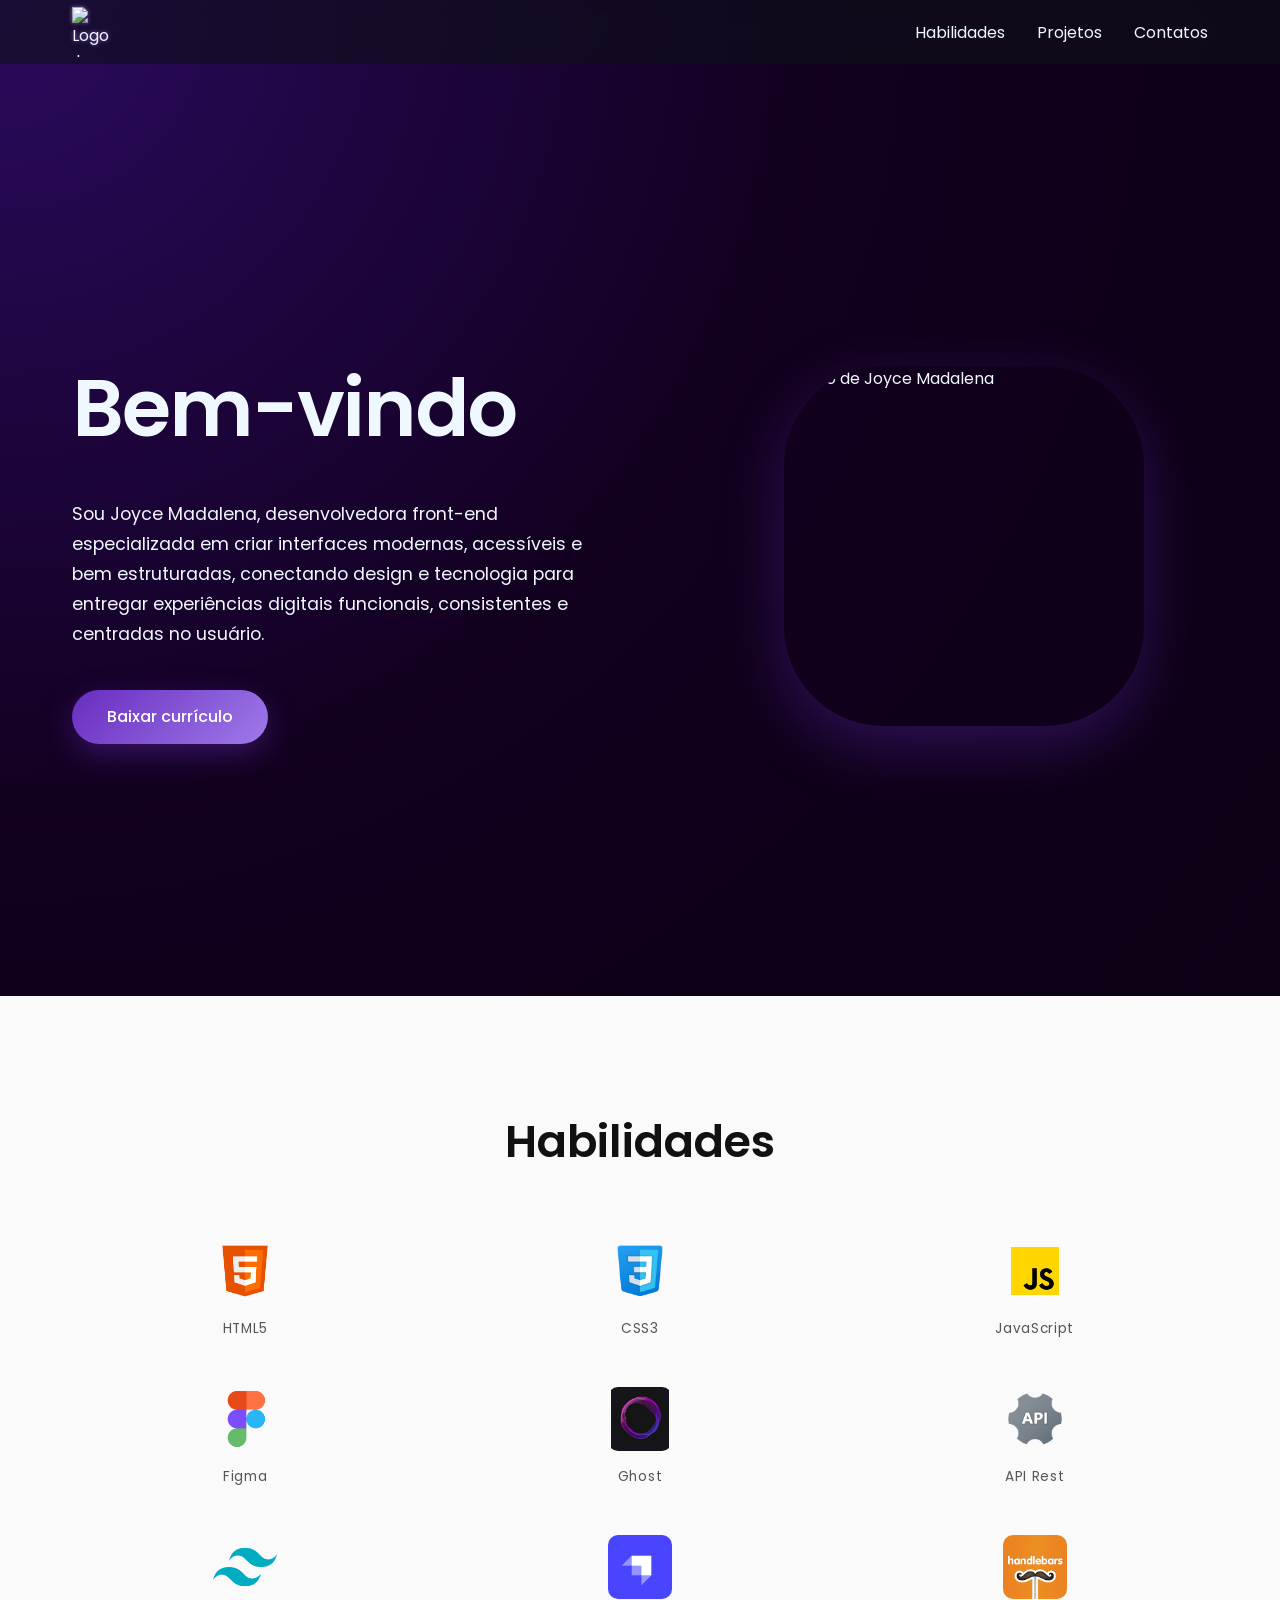
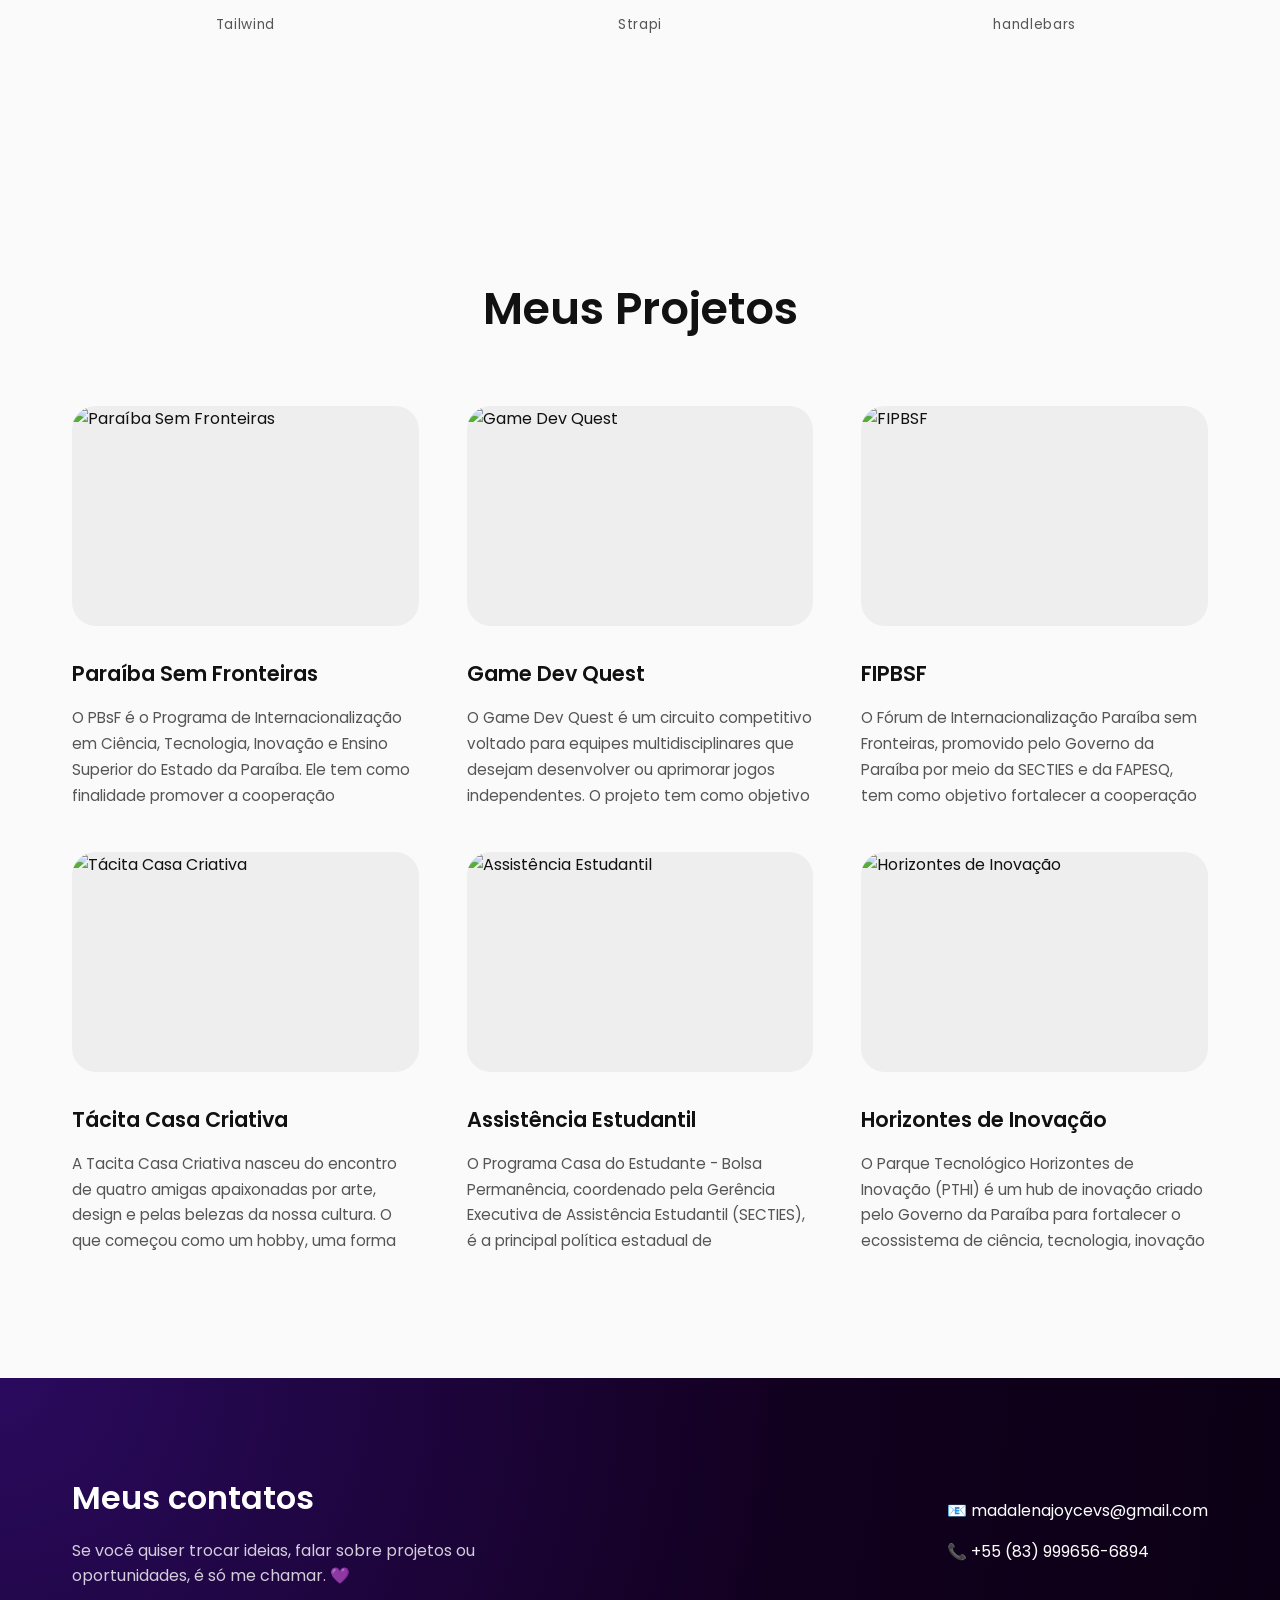
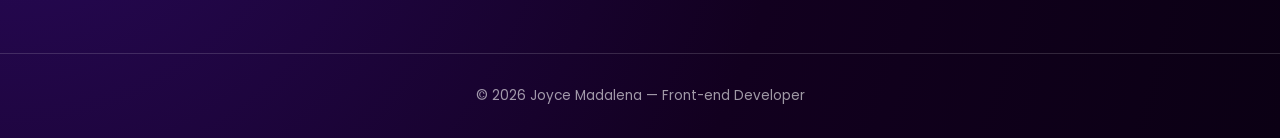
==== index.html @ c9e3b23d "criação de interface e indentidade visual do meu portfolio" ====
<!DOCTYPE html>
<html lang="pt-BR">
  <head>
    <meta charset="UTF-8" />
    <meta name="viewport" content="width=device-width, initial-scale=1.0" />
    <title>Joyce Madalena — Front-End Developer</title>
    <link
      href="https://fonts.googleapis.com/css2?family=Poppins:wght@300;400;600;700&display=swap"
      rel="stylesheet"
    />
    <link rel="stylesheet" href="assets/css/style.css" />
  </head>
  <body>
    <div id="header"></div>
    <div id="hero"></div>
    <div id="skills"></div>
    <div id="projects"></div>
    <div id="footer"></div>

    <script src="assets/js/script.js"></script>
    <script src="assets/js/menu-toggle.js"></script>
  </body>
</html>
---- assets/css/style.css ----
* {
  margin: 0;
  padding: 0;
  box-sizing: border-box;
  font-family: "Poppins", sans-serif;
}

.container {
  max-width: 1200px;
  margin: 0 auto;
  padding: 0 2rem;
}

.site-header {
  position: fixed;
  top: 0;
  width: 100%;
  z-index: 1000;
  backdrop-filter: blur(12px);
  background: rgba(15, 15, 26, 0.6);
  border-bottom: 0px solid rgba(255, 255, 255, 0.05);
  color: aliceblue;
}

.nav {
  display: flex;
  align-items: center;
  justify-content: space-between;
  height: 64px;
}

.logo {
  display: flex;
  align-items: center;
  gap: 0.6rem;
  font-size: 1.4rem;
  font-weight: 600;
  color: #ffffff;
  text-decoration: none;
}

.logo-icon {
  width: 50px;
  height: 50px;
  filter: drop-shadow(0 0 2px rgba(159, 122, 234, 0.7));
}

.nav-links {
  list-style: none;
  display: flex;
  gap: 2rem;
}

.nav-links a {
  text-decoration: none;
  color: var(--text);
  transition: color 0.3s;
}

.nav-links a:hover {
  color: var(--primary-glow);
}

/* Botão sanduíche */
.menu-toggle {
  display: none;
  flex-direction: column;
  gap: 6px;
  background: none;
  border: none;
  cursor: pointer;
}

.menu-toggle span {
  width: 24px;
  height: 2px;
  background: #ffffff;
  display: block;
}

.hero {
  background: radial-gradient(
    circle at top left,
    #2a0a5e 0%,
    #12001f 50%,
    #0b0014 100%
  );
  padding-top: 6rem;
}

.hero .container {
  display: grid;
  grid-template-columns: 1.2fr 1fr;
  align-items: center;
  gap: 4rem;
  min-height: 100vh;
  color: aliceblue;
}

.hero-content h1 {
  font-size: 5rem;
  font-weight: 600;
  margin-bottom: 2rem;
  letter-spacing: -2px;
}

.hero-content p {
  max-width: 520px;
  line-height: 1.7;
  color: var(--muted);
  font-size: 1.1rem;
}

.hero-image {
  display: flex;
  justify-content: center;
  align-items: center;
}

.hero-image img {
  width: 360px;
  height: 360px;
  object-fit: cover;
  border-radius: 100px;
  box-shadow: 0 20px 60px rgba(104, 45, 191, 0.35);
  transition: transform 0.5s ease, box-shadow 0.5s ease;
}

.hero-image img:hover {
  transform: translateY(-10px) scale(1.02);
  box-shadow: 0 30px 80px rgba(104, 45, 191, 0.5);
}

.btn-primary {
  display: inline-block;
  margin-top: 2.5rem;
  padding: 0.9rem 2.2rem;
  border-radius: 999px;
  background: linear-gradient(135deg, #682dbf, #9f7aea);
  color: #ffffff;
  font-weight: 500;
  text-decoration: none;
  box-shadow: 0 10px 30px rgba(104, 45, 191, 0.4);
  transition: transform 0.3s ease, box-shadow 0.3s ease;
}

.btn-primary:hover {
  transform: translateY(-3px);
  box-shadow: 0 15px 40px rgba(104, 45, 191, 0.6);
}

.skills {
  padding: 7rem 0;
  background: #fafafa;
  color: #111;
}

.skills-grid {
  display: grid;
  grid-template-columns: repeat(3, 1fr);
  gap: 3rem;
  justify-items: center;
  margin-top: 4rem;
}

.skill {
  display: flex;
  flex-direction: column;
  align-items: center;
  gap: 1rem;
  transition: transform 0.3s ease, opacity 0.3s ease;
}

.skill img {
  width: 64px;
  height: 64px;
  object-fit: contain;
  transition: filter 0.3s ease, transform 0.3s ease;
  border-radius: 10px;
}

.skill span {
  font-size: 0.85rem;
  letter-spacing: 0.05em;
  color: #555;
}

.skill:hover {
  transform: translateY(-6px);
}

.skill:hover img {
  filter: grayscale(0%);
  transform: scale(1.05);
}

.skill:hover span {
  color: #111;
}

.projects {
  padding: 8rem 0;
  background: #fafafa;
  color: #111;
}

.section-title {
  font-size: 2.8rem;
  margin-bottom: 4rem;
  text-align: center;
  font-weight: 600;
}

.projects-grid {
  display: grid;
  grid-template-columns: repeat(auto-fit, minmax(280px, 1fr));
  gap: 3rem;
}

.project-card {
  display: flex;
  flex-direction: column;
  gap: 1rem;
  transition: transform 0.4s ease;
}

.project-card:hover {
  transform: translateY(-6px);
}

.project-thumb {
  position: relative;
  border-radius: 24px;
  overflow: hidden;
  background: #eee;
  min-height: 220px;
}

.project-thumb img {
  width: 100%;
  height: auto;
  display: block;
  transition: transform 0.5s ease;
}

.project-card:hover img {
  transform: scale(1.03);
}

.project-thumb.loading::after {
  content: "";
  position: absolute;
  inset: 0;
  background: linear-gradient(90deg, #eee 25%, #f5f5f5 37%, #eee 63%);
  background-size: 400% 100%;
  animation: skeleton 1.4s ease infinite;
}

@keyframes skeleton {
  0% {
    background-position: 100% 0;
  }
  100% {
    background-position: 0 0;
  }
}

.project-tooltip {
  position: absolute;
  inset: 0;
  background: rgba(10, 0, 20, 0.75);
  color: #fff;
  display: flex;
  align-items: center;
  justify-content: center;
  text-align: center;
  padding: 2rem;
  opacity: 0;
  transform: translateY(8px);
  transition: opacity 0.35s ease, transform 0.35s ease;
  font-size: 0.9rem;
  backdrop-filter: blur(6px);
}

.project-card:hover .project-tooltip {
  opacity: 1;
  transform: translateY(0);
}

.project-card h3 {
  font-size: 1.3rem;
  font-weight: 600;
  margin-top: 1rem;
  color: #111;
}

.project-card p {
  font-size: 0.95rem;
  line-height: 1.7;
  color: #444;
  max-height: 6.5em;
  overflow: hidden;
  transition: max-height 0.5s ease, opacity 0.3s ease;
  opacity: 0.9;
}

.project-card:hover p {
  max-height: 20em;
  opacity: 1;
}

.site-footer {
  background: radial-gradient(
    circle at top left,
    #2a0a5e 0%,
    #12001f 60%,
    #0b0014 100%
  );
  color: #fff;
  padding: 6rem 0 2rem;
}

.footer-content {
  display: flex;
  justify-content: space-between;
  align-items: center;
  gap: 3rem;
  flex-wrap: wrap;
}

.footer-text h3 {
  font-size: 2rem;
  font-weight: 600;
  margin-bottom: 1rem;
}

.footer-text p {
  max-width: 420px;
  color: rgba(255, 255, 255, 0.8);
  line-height: 1.6;
}

.footer-contacts {
  display: flex;
  flex-direction: column;
  gap: 1rem;
}

.footer-link {
  color: #fff;
  text-decoration: none;
  font-size: 1rem;
  transition: opacity 0.3s ease, transform 0.3s ease;
}

.footer-link:hover {
  opacity: 0.7;
  transform: translateX(4px);
}

.footer-bottom {
  margin-top: 4rem;
  padding-top: 2rem;
  border-top: 1px solid rgba(255, 255, 255, 0.15);
  text-align: center;
  font-size: 0.85rem;
  color: rgba(255, 255, 255, 0.6);
}

/*---------responsivo----------*/

@media (max-width: 768px) {
  .menu-toggle {
    display: flex;
  }

  .nav-links {
    position: absolute;
    top: 64px;
    right: 0;
    width: 100%;
    background: rgba(15, 15, 26, 0.69);
    backdrop-filter: blur(12px);
    flex-direction: column;
    text-align: center;
    padding: 2rem 0;
    gap: 1.5rem;
    opacity: 0;
    pointer-events: none;
    transform: translateY(-20px);
    transition: all 0.3s ease;
  }

  .nav-links.active {
    opacity: 1;
    pointer-events: auto;
    transform: translateY(0);
  }

  .hero .container {
    grid-template-columns: 1fr;
    text-align: center;
    padding-bottom: 7rem;
  }

  .hero-image {
    order: -1;
    margin-bottom: 2rem;
  }

  .hero-content h1 {
    font-size: 1rem;
  }

  .hero-content p {
    font-size: 1rem;
    margin: 0 auto;
  }

  .hero-image img {
    width: 240px;
    height: 240px;
    border-radius: 60px;
  }

  .btn-primary {
    margin-top: 2rem;
    padding: 0.8rem 1.8rem;
    font-size: 0.95rem;
  }

  .skills {
    padding: 5rem 0;
  }

  .skills-grid {
    gap: 2.5rem;
  }

  .skill img {
    width: 56px;
    height: 56px;
  }

  .section-title {
    font-size: 2.2rem;
    margin-bottom: 3rem;
  }

  .projects {
    padding: 5rem 0;
  }

  .section-title {
    font-size: 2.2rem;
    margin-bottom: 3rem;
  }
  .project-card p {
    max-height: none !important;
    overflow: visible !important;
    opacity: 1;
  }

  .project-card.active p {
    max-height: none !important;
    overflow: visible !important;
    opacity: 1;
  }

  .project-card:hover p {
    max-height: none !important;
  }

  .project-tooltip {
    font-size: 0.85rem;
    padding: 1.5rem;
  }

  .project-thumb {
    min-height: 200px;
  }

  .footer-content {
    flex-direction: column;
    text-align: center;
  }

  .footer-text h3 {
    font-size: 1.6rem;
    font-weight: 600;
  }

  .footer-contacts {
    align-items: center;
  }

  .footer-link:hover {
    transform: none;
  }
}
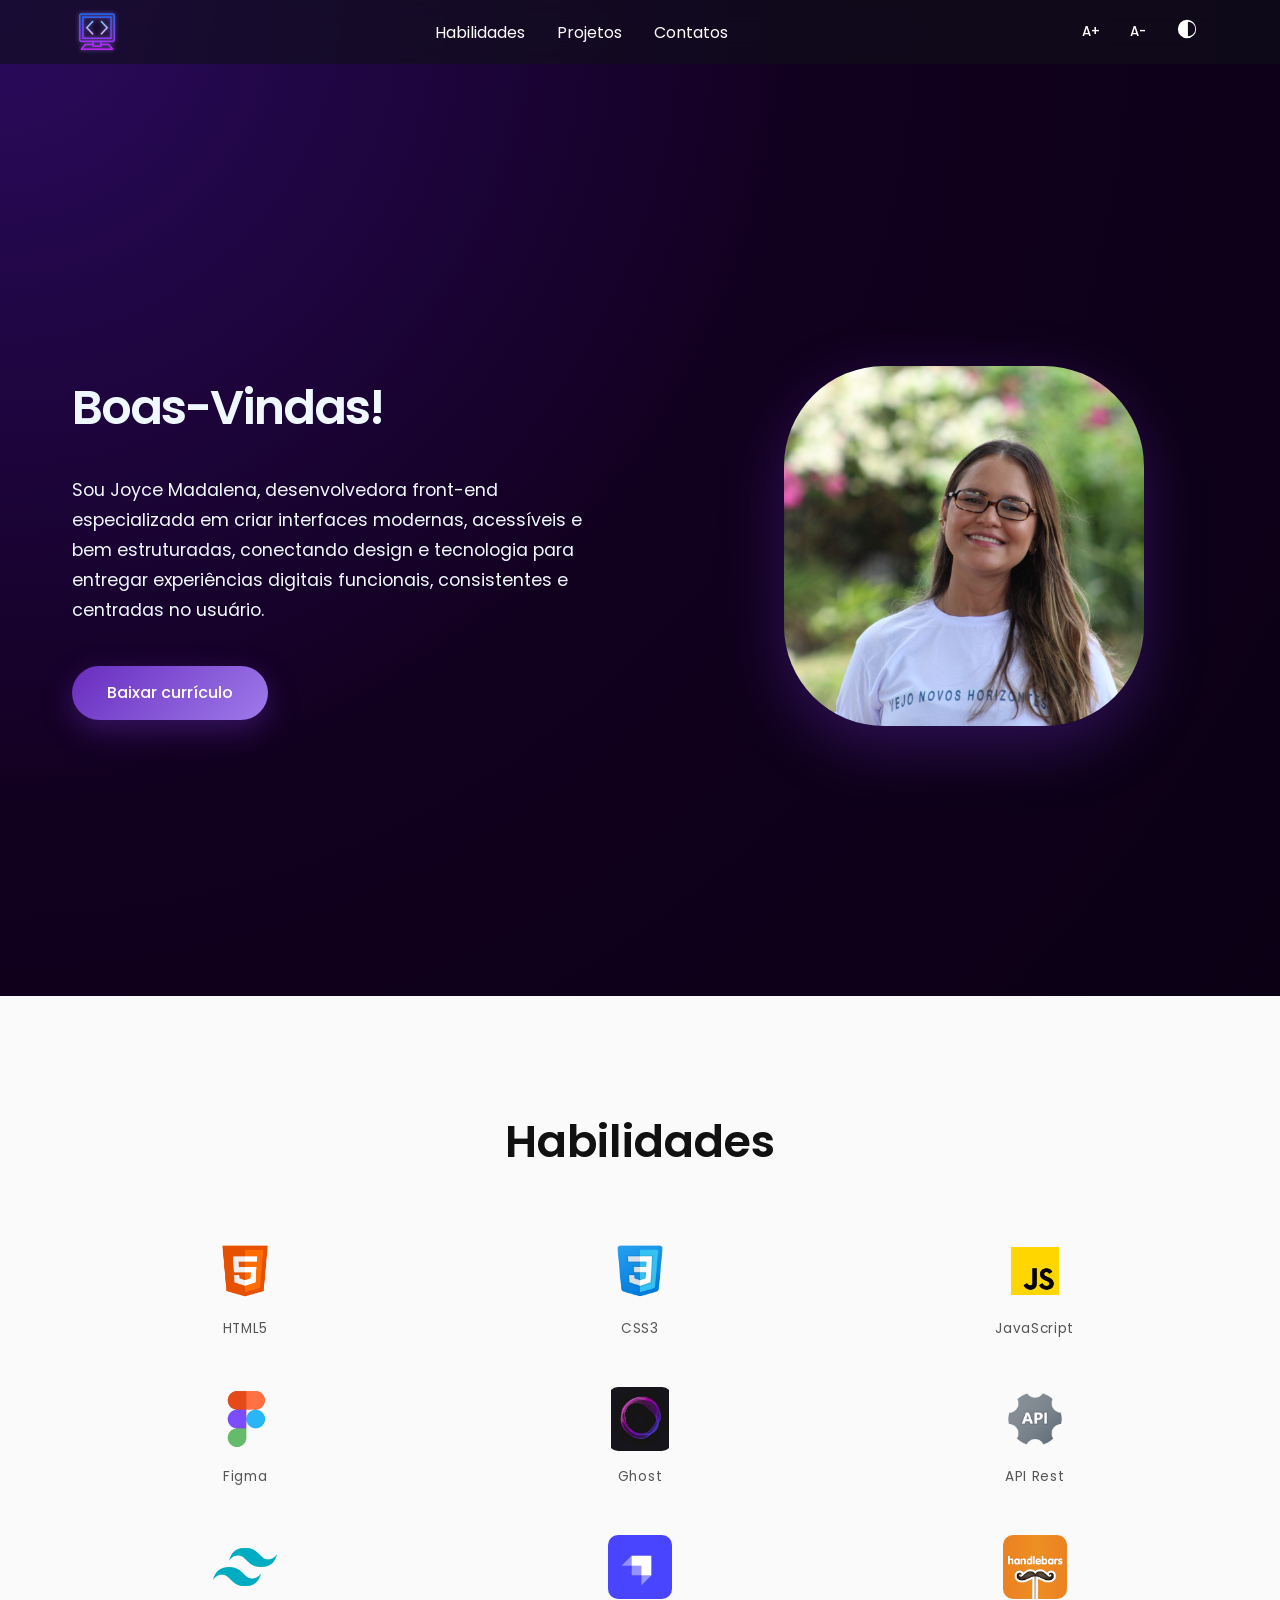
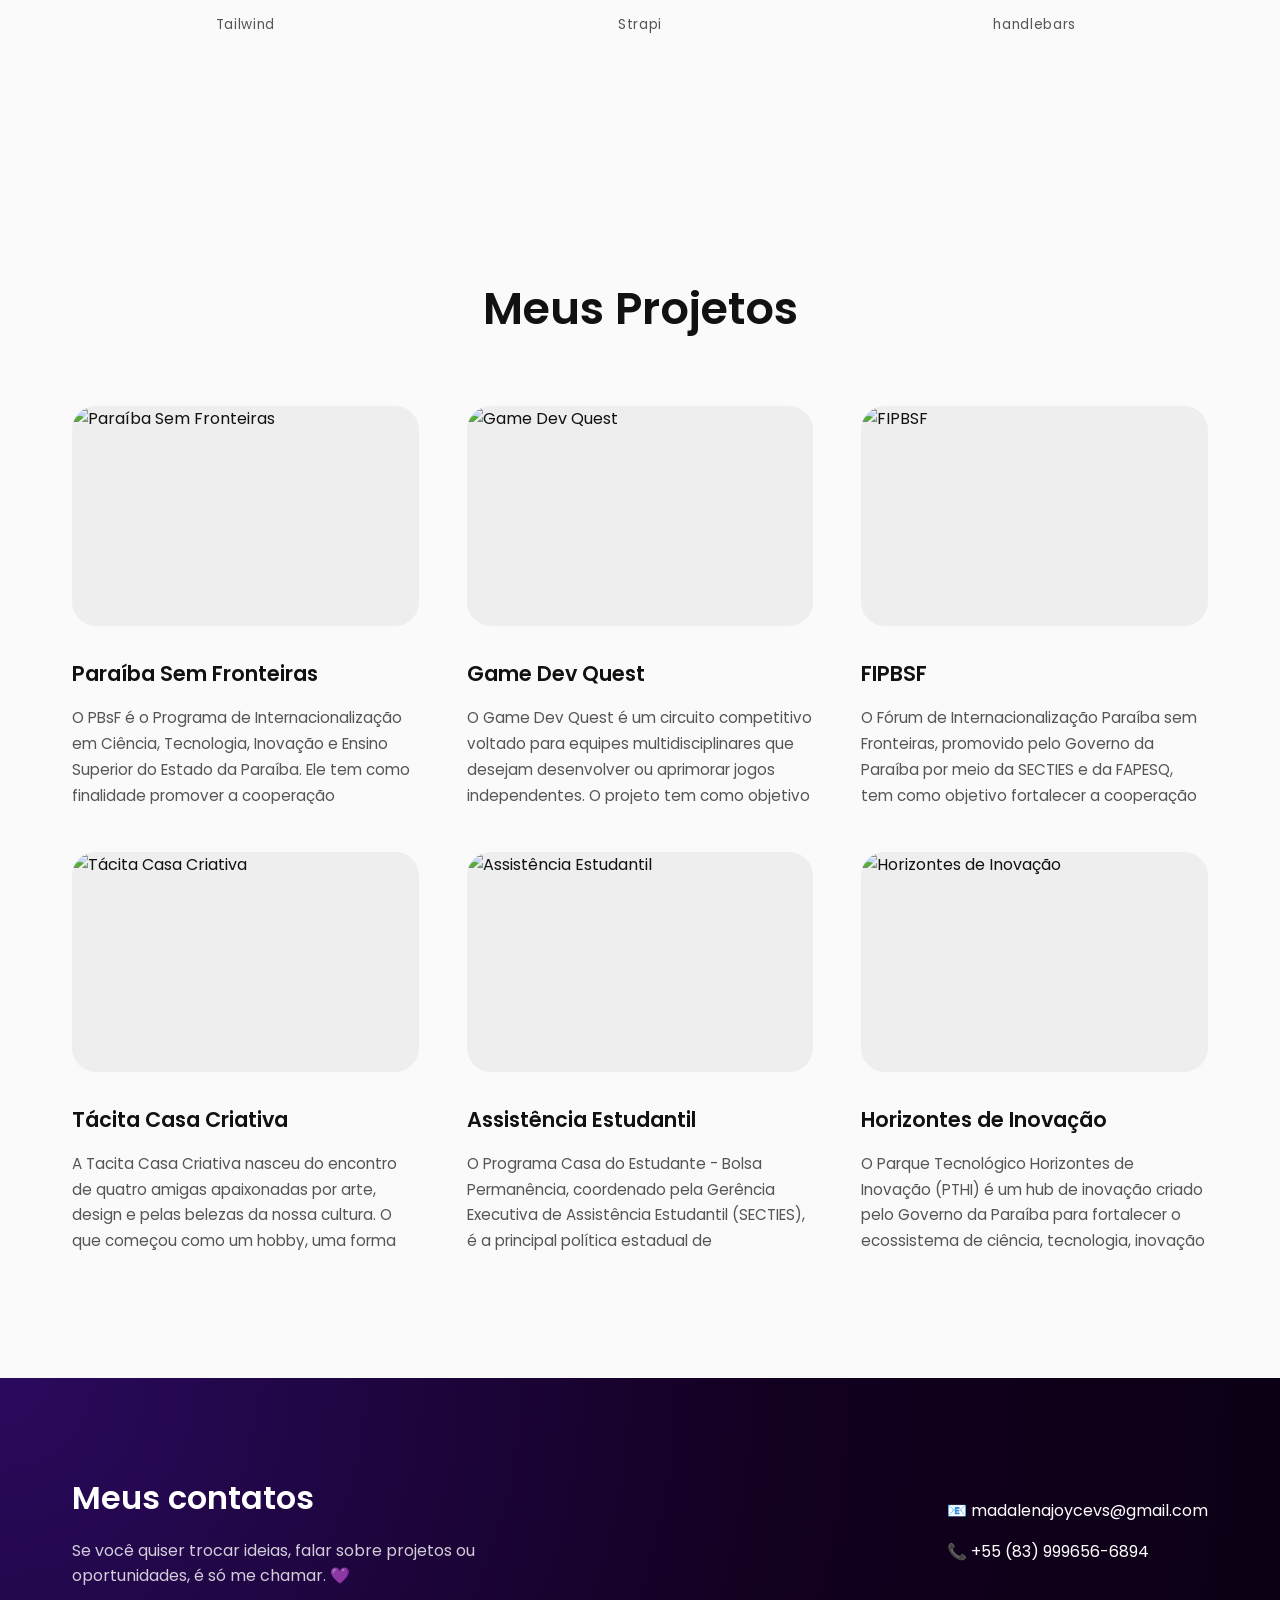
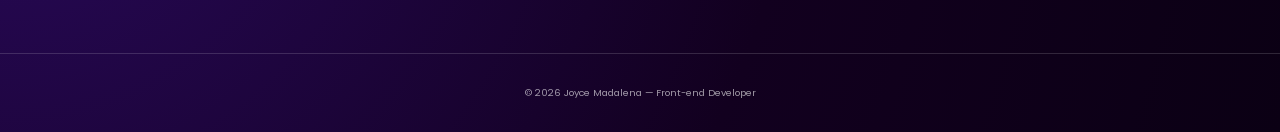
==== commit 1c647ce2: "fix: ajuste responsividade" ====
--- a/index.html
+++ b/index.html
@@ -18,6 +18,6 @@
     <div id="footer"></div>
 
     <script src="assets/js/script.js"></script>
-    <script src="assets/js/menu-toggle.js"></script>
+    <script src="assets/js/header.js"></script>
   </body>
 </html>
--- a/assets/css/style.css
+++ b/assets/css/style.css
@@ -1,3 +1,4 @@
+/* ==================== Reset e base ==================== */
 * {
   margin: 0;
   padding: 0;
@@ -11,6 +12,7 @@
   padding: 0 2rem;
 }
 
+/* ==================== Header e nav ==================== */
 .site-header {
   position: fixed;
   top: 0;
@@ -29,16 +31,6 @@
   height: 64px;
 }
 
-.logo {
-  display: flex;
-  align-items: center;
-  gap: 0.6rem;
-  font-size: 1.4rem;
-  font-weight: 600;
-  color: #ffffff;
-  text-decoration: none;
-}
-
 .logo-icon {
   width: 50px;
   height: 50px;
@@ -53,12 +45,12 @@
 
 .nav-links a {
   text-decoration: none;
-  color: var(--text);
+  color: var(--text, white);
   transition: color 0.3s;
 }
 
 .nav-links a:hover {
-  color: var(--primary-glow);
+  color: var(--primary-glow, #9f7aea);
 }
 
 /* Botão sanduíche */
@@ -76,6 +68,83 @@
   height: 2px;
   background: #ffffff;
   display: block;
+  border-radius: 2px;
+}
+
+/* ==================== Botões de acessibilidade ==================== */
+.accessibility-options {
+  display: flex;
+  gap: 10px;
+  align-items: center;
+  margin-left: 2rem; /* ajuste conforme seu layout */
+}
+
+.accessibility-options button {
+  font-weight: 500;
+  padding: 5px 10px;
+  background-color: transparent;
+  color: white;
+  border: 0px solid transparent;
+  border-radius: 10px;
+  cursor: pointer;
+  transition: background-color 0.3s, color 0.3s;
+}
+
+.accessibility-options button:hover {
+  background-color: rgba(255, 255, 255, 0.2);
+}
+
+.contrast-btn.active {
+  background-color: yellow;
+  color: black;
+}
+
+/* ==================== Alto contraste global ==================== */
+body.high-contrast {
+  background-color: black !important;
+  color: yellow !important;
+}
+
+body.high-contrast * {
+  background-color: black !important;
+  color: yellow !important;
+  border-color: yellow !important;
+  box-shadow: none !important;
+}
+
+body.high-contrast a,
+body.high-contrast button {
+  color: yellow !important;
+  border-color: yellow !important;
+}
+
+body.high-contrast .menu-toggle span {
+  background-color: yellow !important;
+}
+
+body.high-contrast .bg-container,
+body.high-contrast .bg-container * {
+  background: transparent !important;
+  color: inherit !important;
+}
+
+body.high-contrast .overlay-content,
+body.high-contrast .overlay-content * {
+  color: yellow !important;
+  background: black !important;
+}
+
+body.high-contrast input,
+body.high-contrast textarea,
+body.high-contrast select {
+  background-color: black !important;
+  color: yellow !important;
+  border-color: yellow !important;
+}
+
+body.high-contrast svg {
+  fill: yellow !important;
+  stroke: yellow !important;
 }
 
 .hero {
@@ -98,7 +167,7 @@
 }
 
 .hero-content h1 {
-  font-size: 5rem;
+  font-size: 3rem;
   font-weight: 600;
   margin-bottom: 2rem;
   letter-spacing: -2px;
@@ -363,15 +432,19 @@
   padding-top: 2rem;
   border-top: 1px solid rgba(255, 255, 255, 0.15);
   text-align: center;
-  font-size: 0.85rem;
+  font-size: 0.6rem;
   color: rgba(255, 255, 255, 0.6);
 }
 
 /*---------responsivo----------*/
 
 @media (max-width: 768px) {
+  body {
+    text-align: center;
+  }
   .menu-toggle {
     display: flex;
+    order: 2;
   }
 
   .nav-links {
@@ -399,7 +472,6 @@
 
   .hero .container {
     grid-template-columns: 1fr;
-    text-align: center;
     padding-bottom: 7rem;
   }
 
@@ -409,7 +481,7 @@
   }
 
   .hero-content h1 {
-    font-size: 1rem;
+    font-size: 2rem;
   }
 
   .hero-content p {
@@ -443,7 +515,7 @@
   }
 
   .section-title {
-    font-size: 2.2rem;
+    font-size: 2rem;
     margin-bottom: 3rem;
   }
 
@@ -451,10 +523,6 @@
     padding: 5rem 0;
   }
 
-  .section-title {
-    font-size: 2.2rem;
-    margin-bottom: 3rem;
-  }
   .project-card p {
     max-height: none !important;
     overflow: visible !important;
@@ -482,11 +550,10 @@
 
   .footer-content {
     flex-direction: column;
-    text-align: center;
   }
 
   .footer-text h3 {
-    font-size: 1.6rem;
+    font-size: 1.4rem;
     font-weight: 600;
   }
 
@@ -494,6 +561,14 @@
     align-items: center;
   }
 
+  .footer-link {
+    font-size: 0.8rem;
+  }
+
+  .footer-bottom {
+    font-size: 0.5rem;
+  }
+
   .footer-link:hover {
     transform: none;
   }
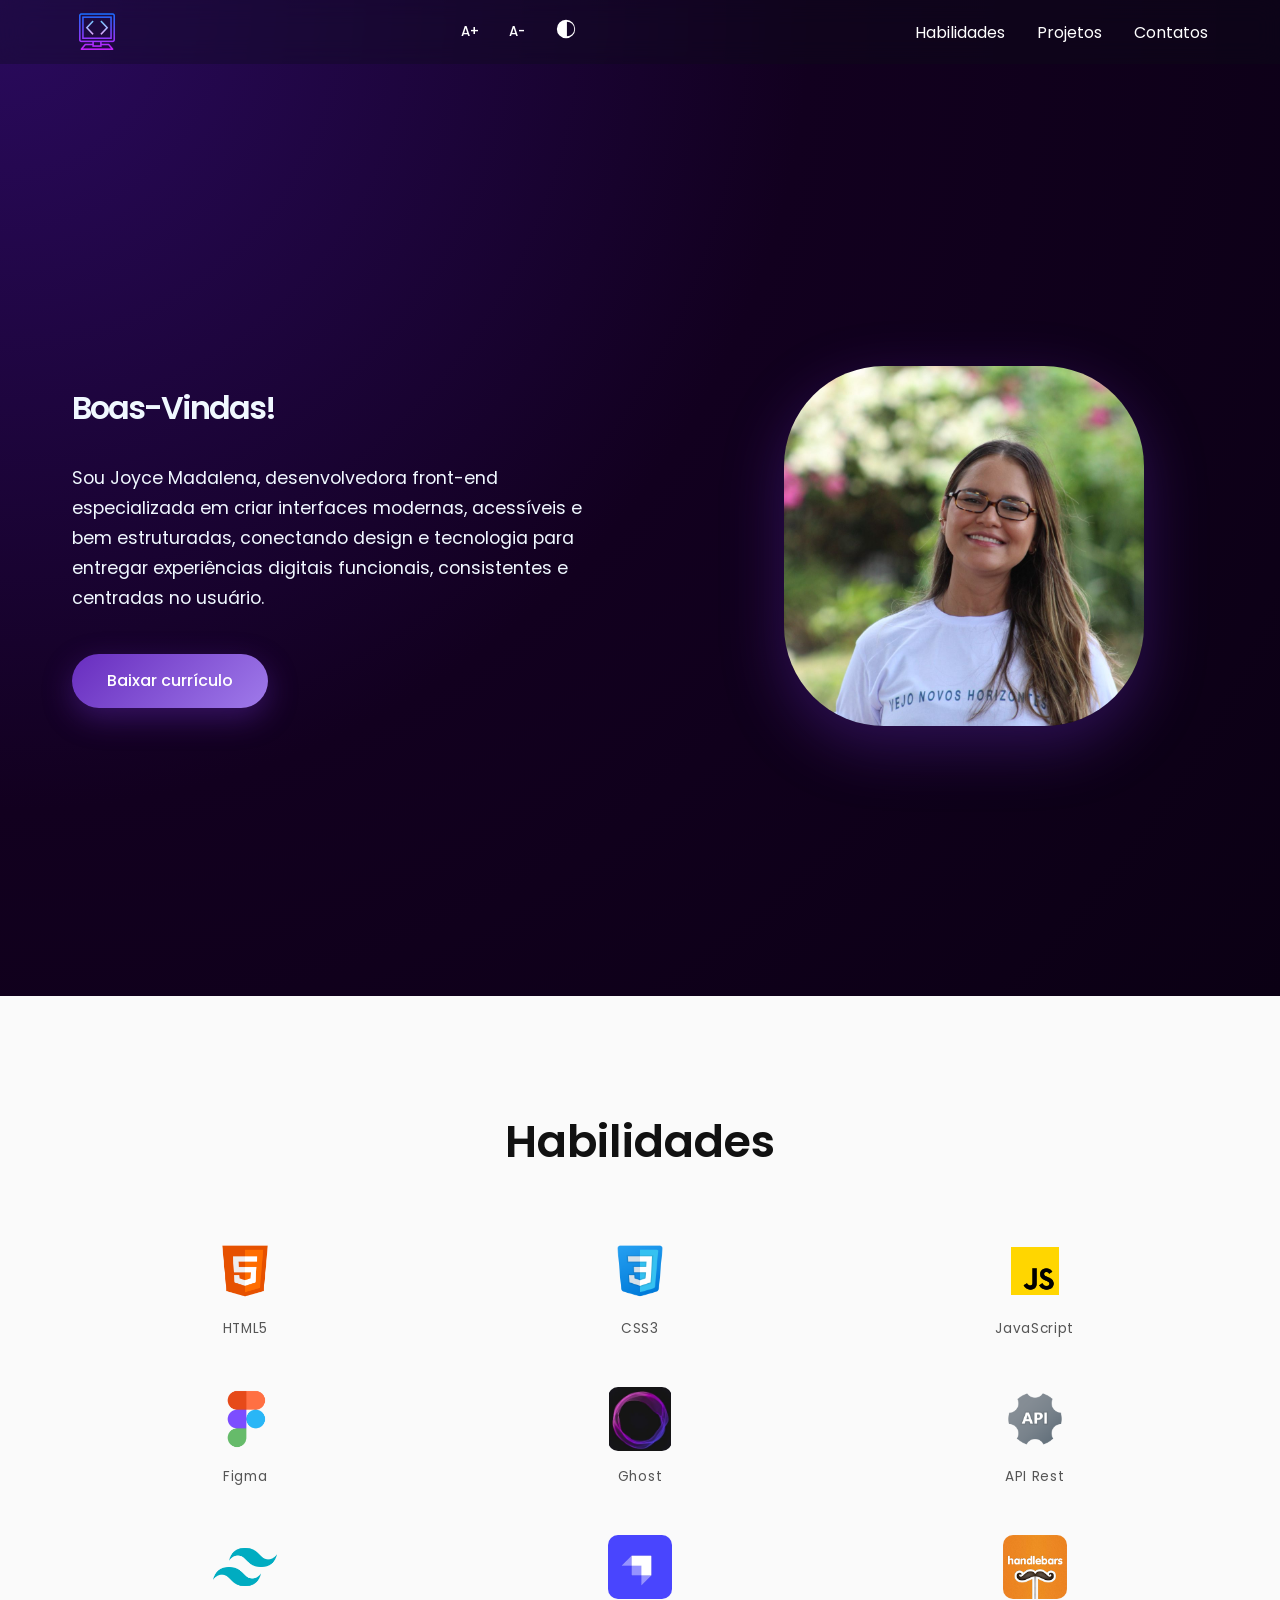
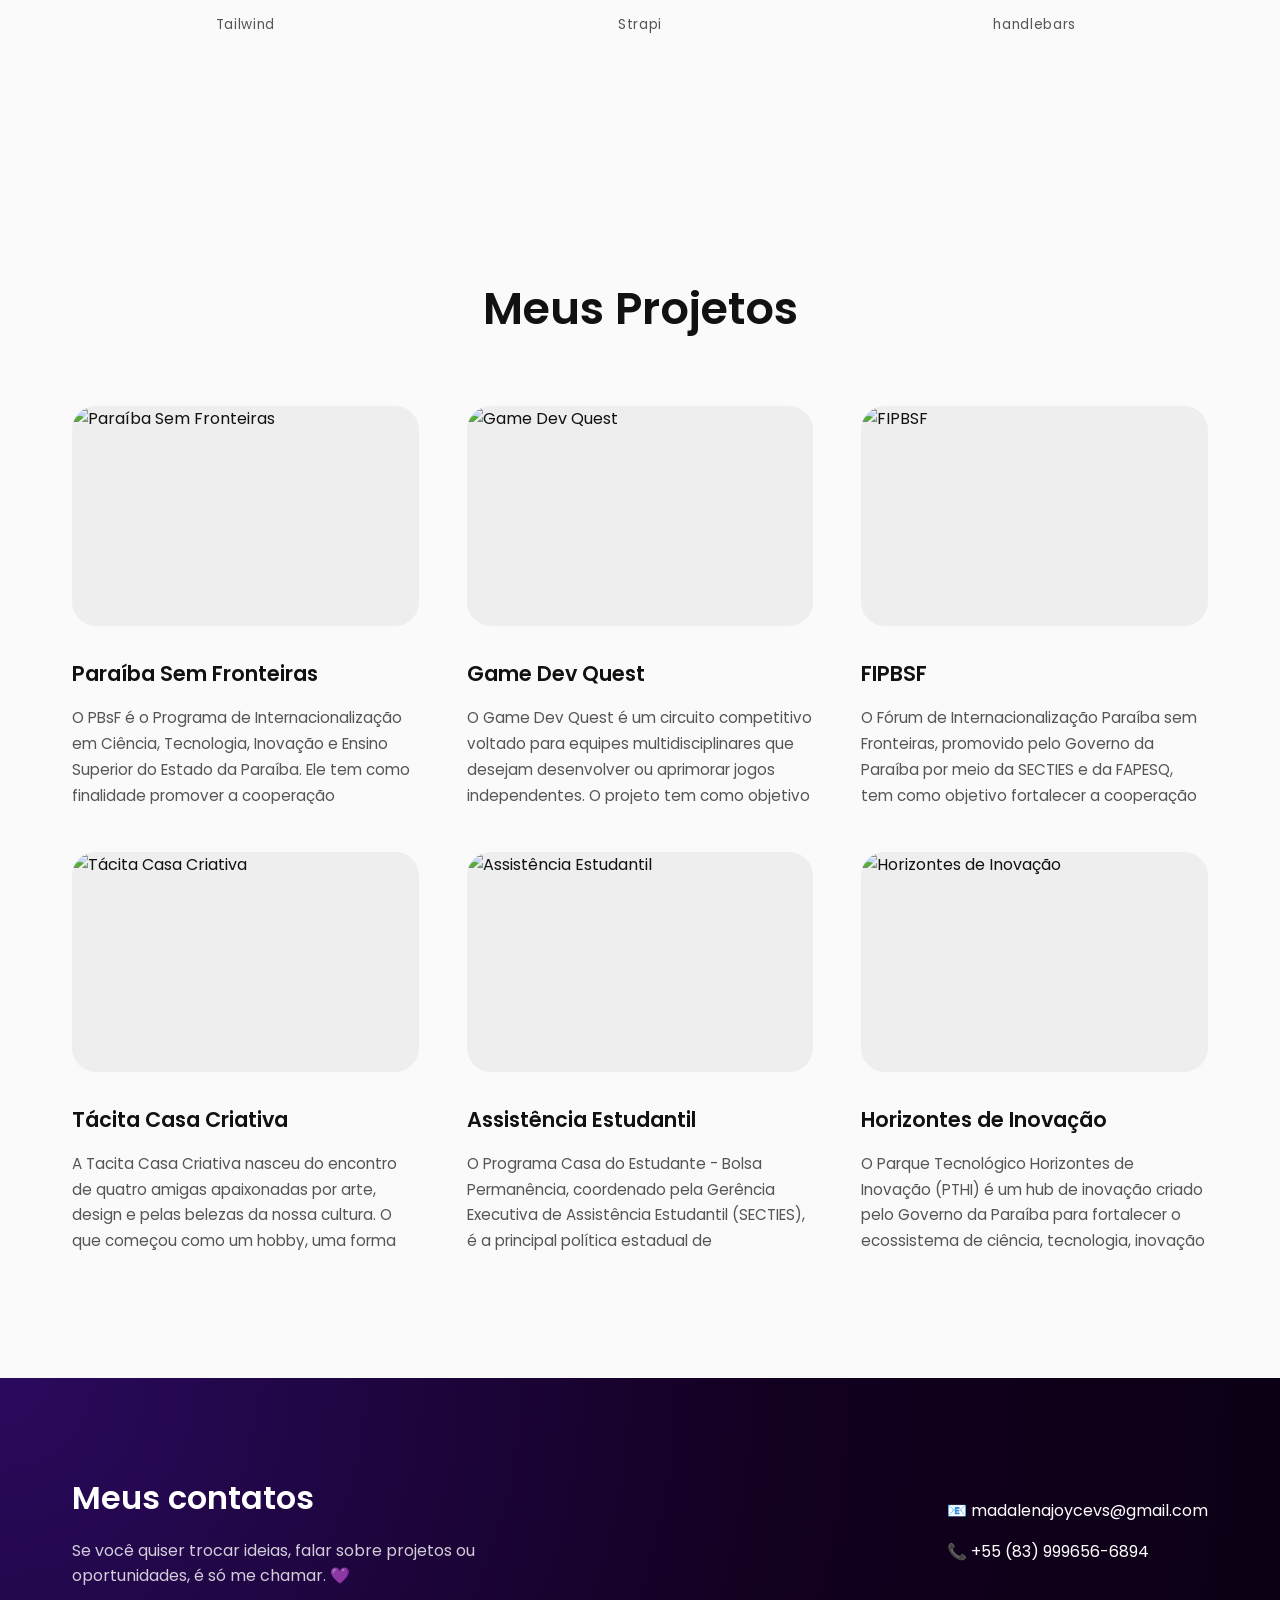
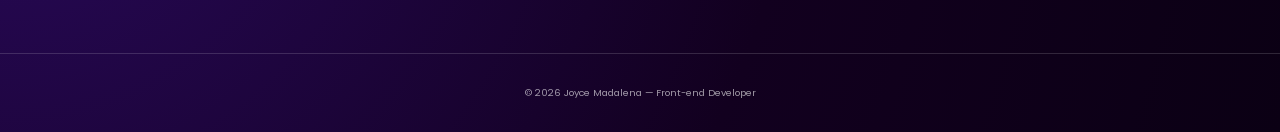
==== commit 56204c71: "fix; correção fucionalidade de botões de acessibilidade" ====
--- a/index.html
+++ b/index.html
@@ -12,10 +12,21 @@
   </head>
   <body>
     <div id="header"></div>
-    <div id="hero"></div>
     <div id="skills"></div>
     <div id="projects"></div>
     <div id="footer"></div>
+
+    <!-- VLibras -->
+    <div vw class="enabled">
+      <div vw-access-button class="active"></div>
+      <div vw-plugin-wrapper>
+        <div class="vw-plugin-top-wrapper"></div>
+      </div>
+    </div>
+    <script src="https://vlibras.gov.br/app/vlibras-plugin.js"></script>
+    <script>
+      new window.VLibras.Widget("https://vlibras.gov.br/app");
+    </script>
 
     <script src="assets/js/script.js"></script>
     <script src="assets/js/header.js"></script>
--- a/assets/css/style.css
+++ b/assets/css/style.css
@@ -1,4 +1,3 @@
-/* ==================== Reset e base ==================== */
 * {
   margin: 0;
   padding: 0;
@@ -12,139 +11,90 @@
   padding: 0 2rem;
 }
 
-/* ==================== Header e nav ==================== */
 .site-header {
   position: fixed;
   top: 0;
   width: 100%;
   z-index: 1000;
+  background: rgba(15, 15, 26, 0.33);
   backdrop-filter: blur(12px);
-  background: rgba(15, 15, 26, 0.6);
-  border-bottom: 0px solid rgba(255, 255, 255, 0.05);
-  color: aliceblue;
+  color: white;
 }
 
 .nav {
   display: flex;
   align-items: center;
   justify-content: space-between;
+  gap: 1rem;
+  flex-wrap: wrap;
   height: 64px;
 }
 
 .logo-icon {
   width: 50px;
   height: 50px;
-  filter: drop-shadow(0 0 2px rgba(159, 122, 234, 0.7));
-}
-
-.nav-links {
-  list-style: none;
-  display: flex;
-  gap: 2rem;
-}
-
-.nav-links a {
-  text-decoration: none;
-  color: var(--text, white);
-  transition: color 0.3s;
-}
-
-.nav-links a:hover {
-  color: var(--primary-glow, #9f7aea);
-}
-
-/* Botão sanduíche */
+}
+
+.accessibility-options {
+  display: flex;
+  gap: 10px;
+  align-items: center;
+  order: 1;
+}
+
+.accessibility-options button {
+  font-weight: 500;
+  padding: 5px 10px;
+  border: none;
+  border-radius: 10px;
+  background: transparent;
+  color: white;
+  cursor: pointer;
+  transition: all 0.3s;
+}
+
+.accessibility-options button:hover {
+  background-color: rgba(255, 255, 255, 0.2);
+}
+
+.contrast-btn.active {
+  background-color: yellow;
+  color: black;
+}
+
 .menu-toggle {
   display: none;
   flex-direction: column;
-  gap: 6px;
+  gap: 5px;
   background: none;
   border: none;
   cursor: pointer;
+  order: 2;
 }
 
 .menu-toggle span {
-  width: 24px;
-  height: 2px;
-  background: #ffffff;
+  width: 25px;
+  height: 3px;
+  background: white;
   display: block;
   border-radius: 2px;
 }
 
-/* ==================== Botões de acessibilidade ==================== */
-.accessibility-options {
-  display: flex;
-  gap: 10px;
-  align-items: center;
-  margin-left: 2rem; /* ajuste conforme seu layout */
-}
-
-.accessibility-options button {
-  font-weight: 500;
-  padding: 5px 10px;
-  background-color: transparent;
+.nav-links {
+  display: flex;
+  gap: 2rem;
+  list-style: none;
+  order: 3;
+}
+
+.nav-links a {
+  text-decoration: none;
   color: white;
-  border: 0px solid transparent;
-  border-radius: 10px;
-  cursor: pointer;
-  transition: background-color 0.3s, color 0.3s;
-}
-
-.accessibility-options button:hover {
-  background-color: rgba(255, 255, 255, 0.2);
-}
-
-.contrast-btn.active {
-  background-color: yellow;
-  color: black;
-}
-
-/* ==================== Alto contraste global ==================== */
-body.high-contrast {
-  background-color: black !important;
-  color: yellow !important;
-}
-
-body.high-contrast * {
-  background-color: black !important;
-  color: yellow !important;
-  border-color: yellow !important;
-  box-shadow: none !important;
-}
-
-body.high-contrast a,
-body.high-contrast button {
-  color: yellow !important;
-  border-color: yellow !important;
-}
-
-body.high-contrast .menu-toggle span {
-  background-color: yellow !important;
-}
-
-body.high-contrast .bg-container,
-body.high-contrast .bg-container * {
-  background: transparent !important;
-  color: inherit !important;
-}
-
-body.high-contrast .overlay-content,
-body.high-contrast .overlay-content * {
-  color: yellow !important;
-  background: black !important;
-}
-
-body.high-contrast input,
-body.high-contrast textarea,
-body.high-contrast select {
-  background-color: black !important;
-  color: yellow !important;
-  border-color: yellow !important;
-}
-
-body.high-contrast svg {
-  fill: yellow !important;
-  stroke: yellow !important;
+  transition: 0.3s;
+}
+
+.nav-links a:hover {
+  color: #9f7aea;
 }
 
 .hero {
@@ -167,7 +117,7 @@
 }
 
 .hero-content h1 {
-  font-size: 3rem;
+  font-size: 2rem;
   font-weight: 600;
   margin-bottom: 2rem;
   letter-spacing: -2px;
@@ -178,26 +128,6 @@
   line-height: 1.7;
   color: var(--muted);
   font-size: 1.1rem;
-}
-
-.hero-image {
-  display: flex;
-  justify-content: center;
-  align-items: center;
-}
-
-.hero-image img {
-  width: 360px;
-  height: 360px;
-  object-fit: cover;
-  border-radius: 100px;
-  box-shadow: 0 20px 60px rgba(104, 45, 191, 0.35);
-  transition: transform 0.5s ease, box-shadow 0.5s ease;
-}
-
-.hero-image img:hover {
-  transform: translateY(-10px) scale(1.02);
-  box-shadow: 0 30px 80px rgba(104, 45, 191, 0.5);
 }
 
 .btn-primary {
@@ -216,6 +146,48 @@
 .btn-primary:hover {
   transform: translateY(-3px);
   box-shadow: 0 15px 40px rgba(104, 45, 191, 0.6);
+}
+
+.hero-image {
+  display: flex;
+  justify-content: center;
+  align-items: center;
+}
+
+.hero-image img {
+  width: 360px;
+  height: 360px;
+  object-fit: cover;
+  border-radius: 100px;
+  box-shadow: 0 20px 60px rgba(104, 45, 191, 0.35);
+  transition: transform 0.5s ease, box-shadow 0.5s ease;
+}
+
+.hero-image img:hover {
+  transform: translateY(-10px) scale(1.02);
+  box-shadow: 0 30px 80px rgba(104, 45, 191, 0.5);
+}
+
+/* ===== CONTRASTE ===== */
+body.high-contrast {
+  background-color: black !important;
+  color: yellow !important;
+}
+
+body.high-contrast * {
+  background-color: black !important;
+  color: yellow !important;
+  border-color: yellow !important;
+  box-shadow: none !important;
+}
+
+body.high-contrast a,
+body.high-contrast button {
+  color: yellow !important;
+}
+
+body.high-contrast .menu-toggle span {
+  background-color: yellow !important;
 }
 
 .skills {
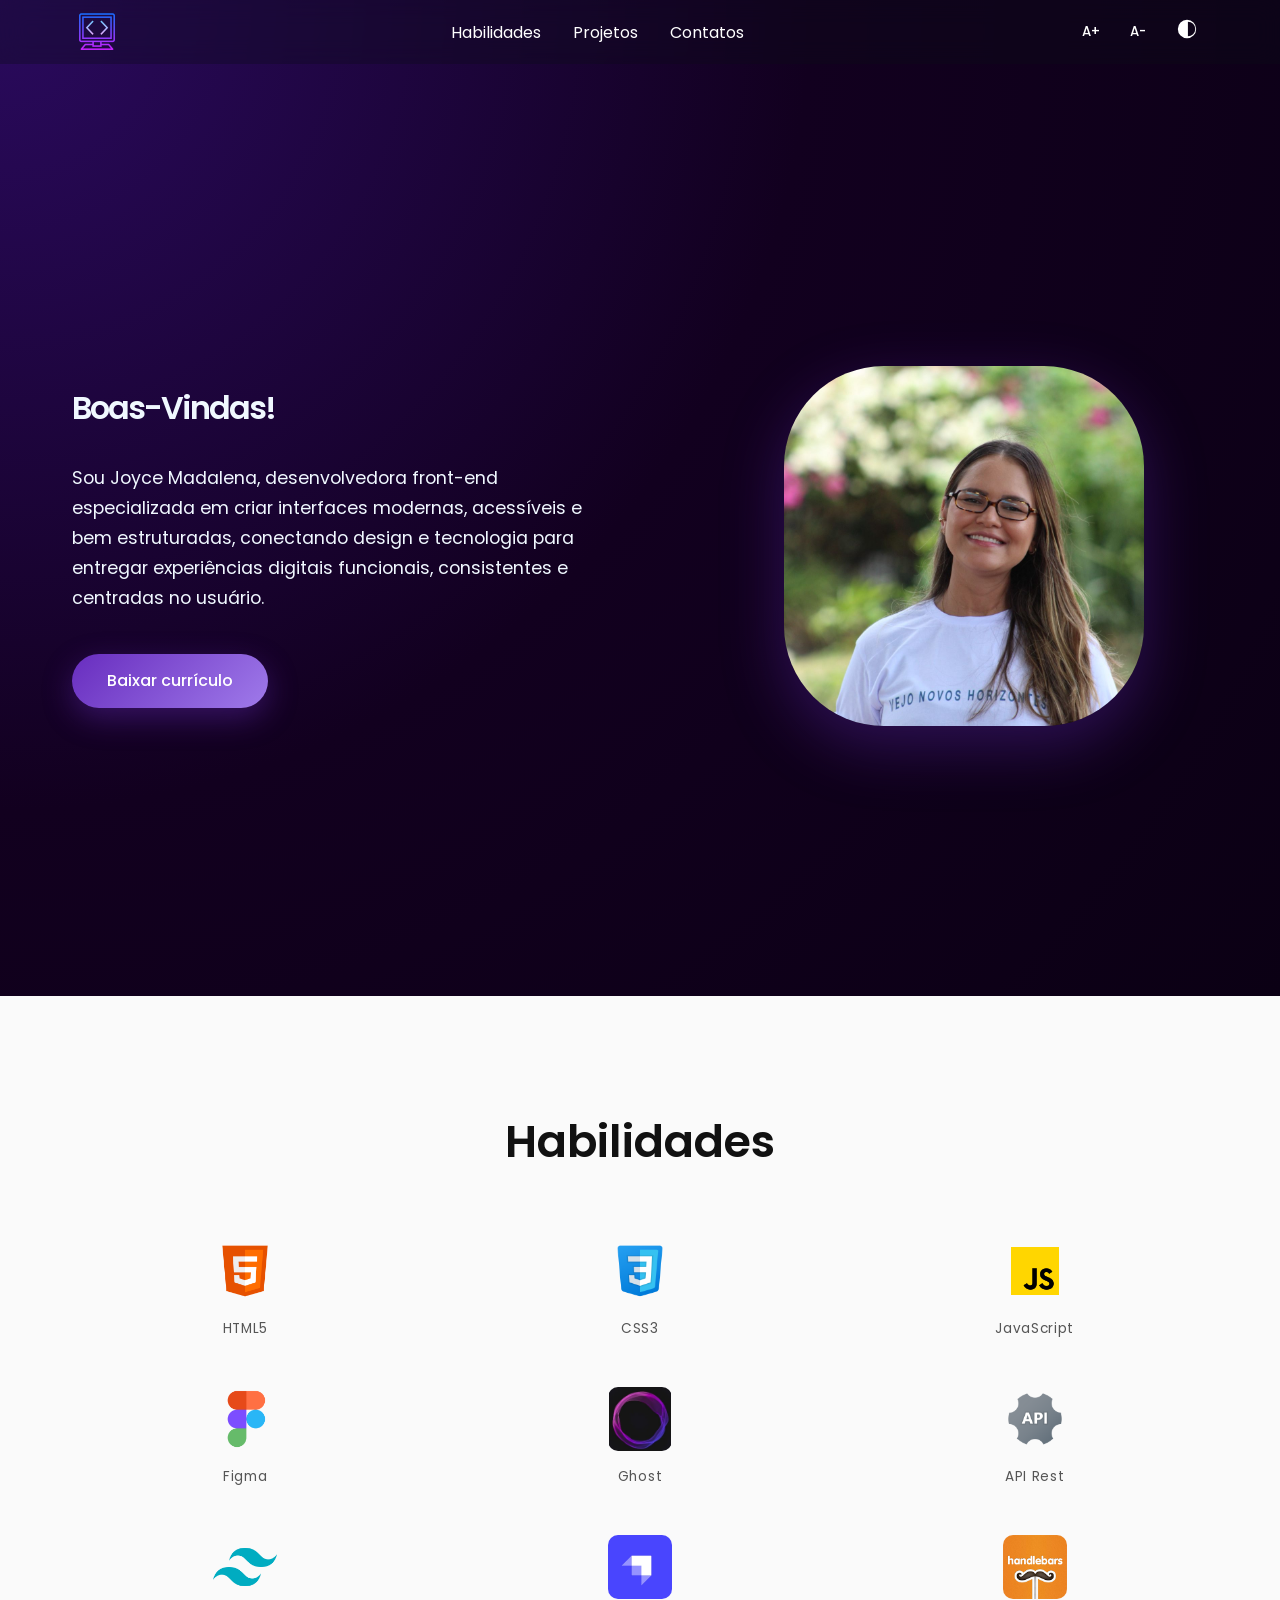
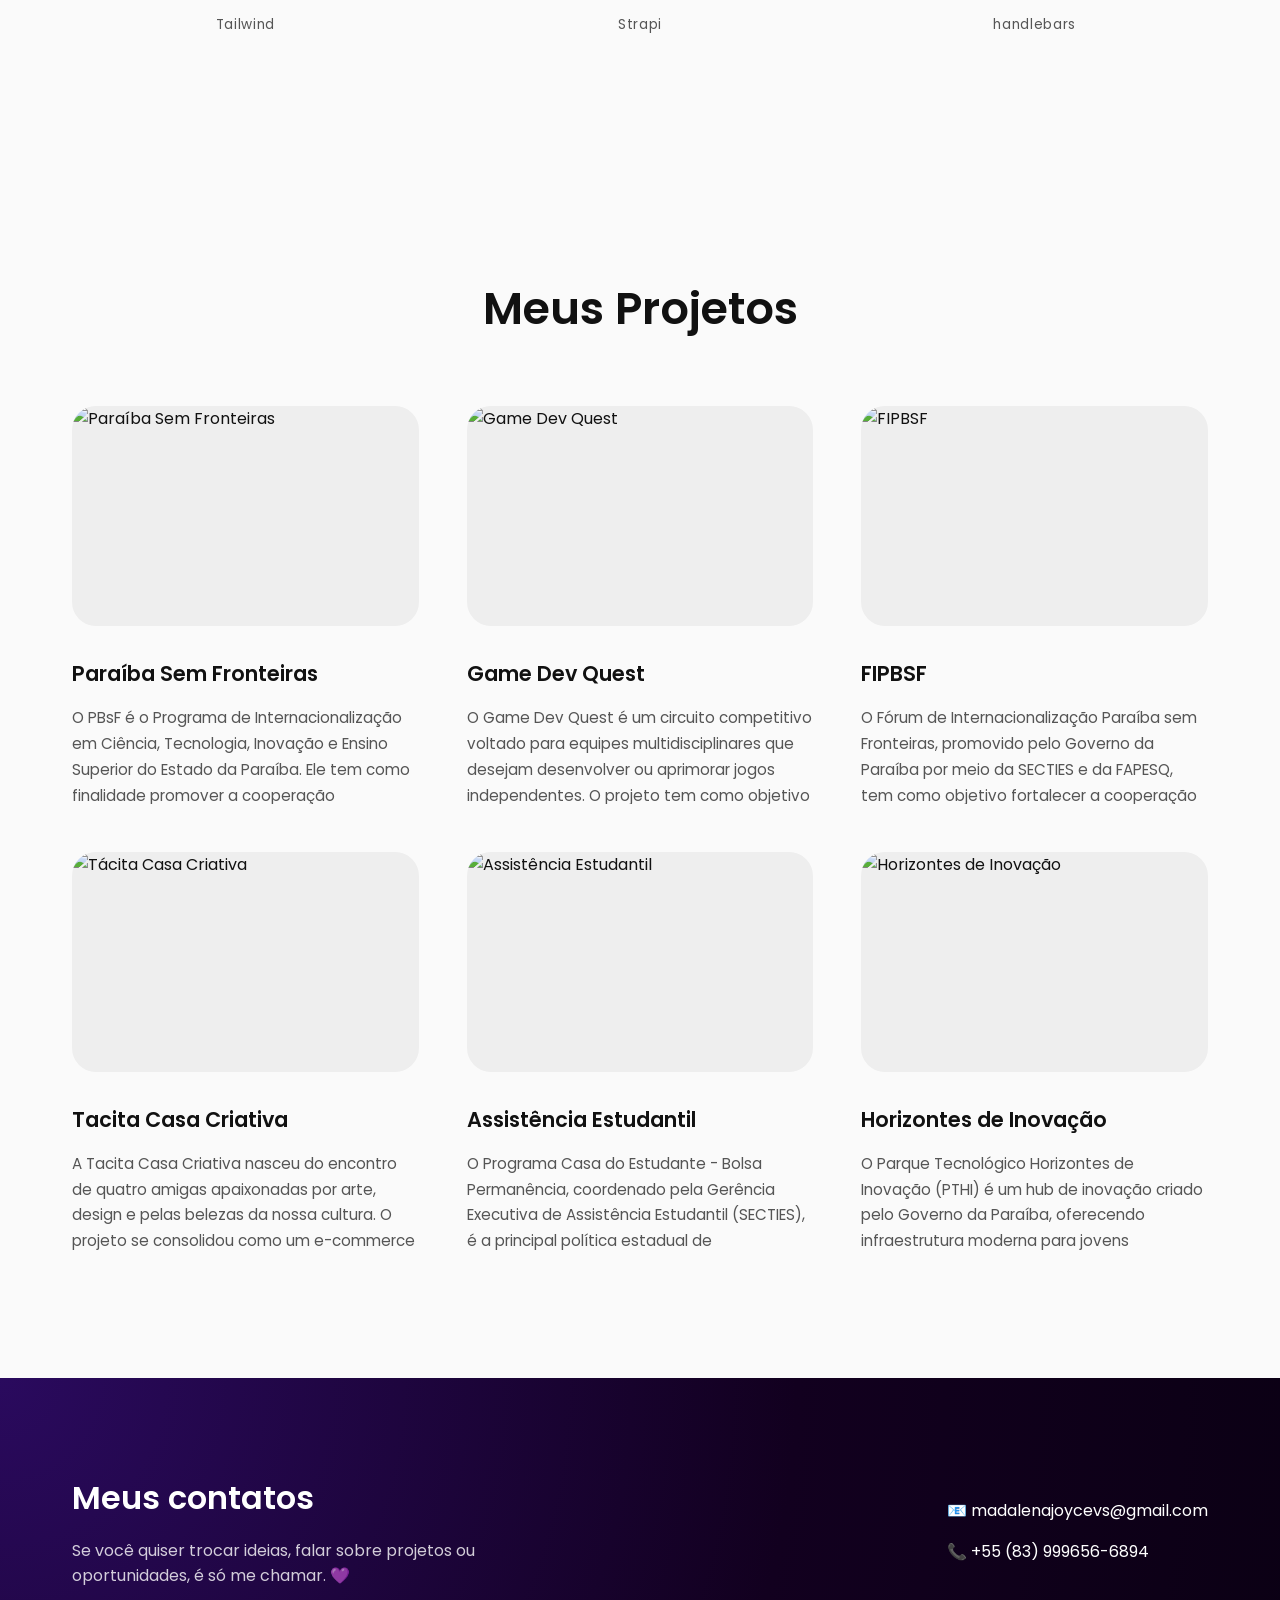
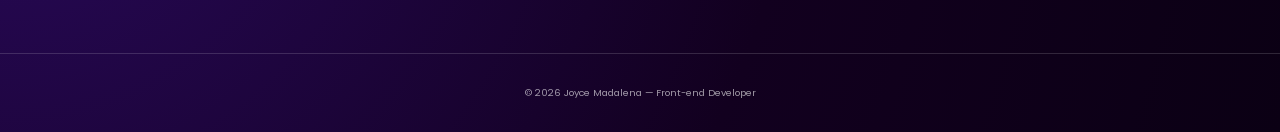
==== commit 81d7068f: "fix: ajustes" ====
--- a/index.html
+++ b/index.html
@@ -3,7 +3,7 @@
   <head>
     <meta charset="UTF-8" />
     <meta name="viewport" content="width=device-width, initial-scale=1.0" />
-    <title>Joyce Madalena — Front-End Developer</title>
+    <title>Joyce Madalena - Front-End Developer</title>
     <link
       href="https://fonts.googleapis.com/css2?family=Poppins:wght@300;400;600;700&display=swap"
       rel="stylesheet"
--- a/assets/css/style.css
+++ b/assets/css/style.css
@@ -84,13 +84,13 @@
   display: flex;
   gap: 2rem;
   list-style: none;
-  order: 3;
 }
 
 .nav-links a {
   text-decoration: none;
   color: white;
   transition: 0.3s;
+  order: 2;
 }
 
 .nav-links a:hover {
@@ -295,6 +295,16 @@
   background: linear-gradient(90deg, #eee 25%, #f5f5f5 37%, #eee 63%);
   background-size: 400% 100%;
   animation: skeleton 1.4s ease infinite;
+}
+
+.project-link {
+  text-decoration: none;
+  color: inherit;
+  cursor: pointer;
+}
+
+.project-link:hover {
+  text-shadow: 0 0 5px #9f7aea;
 }
 
 @keyframes skeleton {
